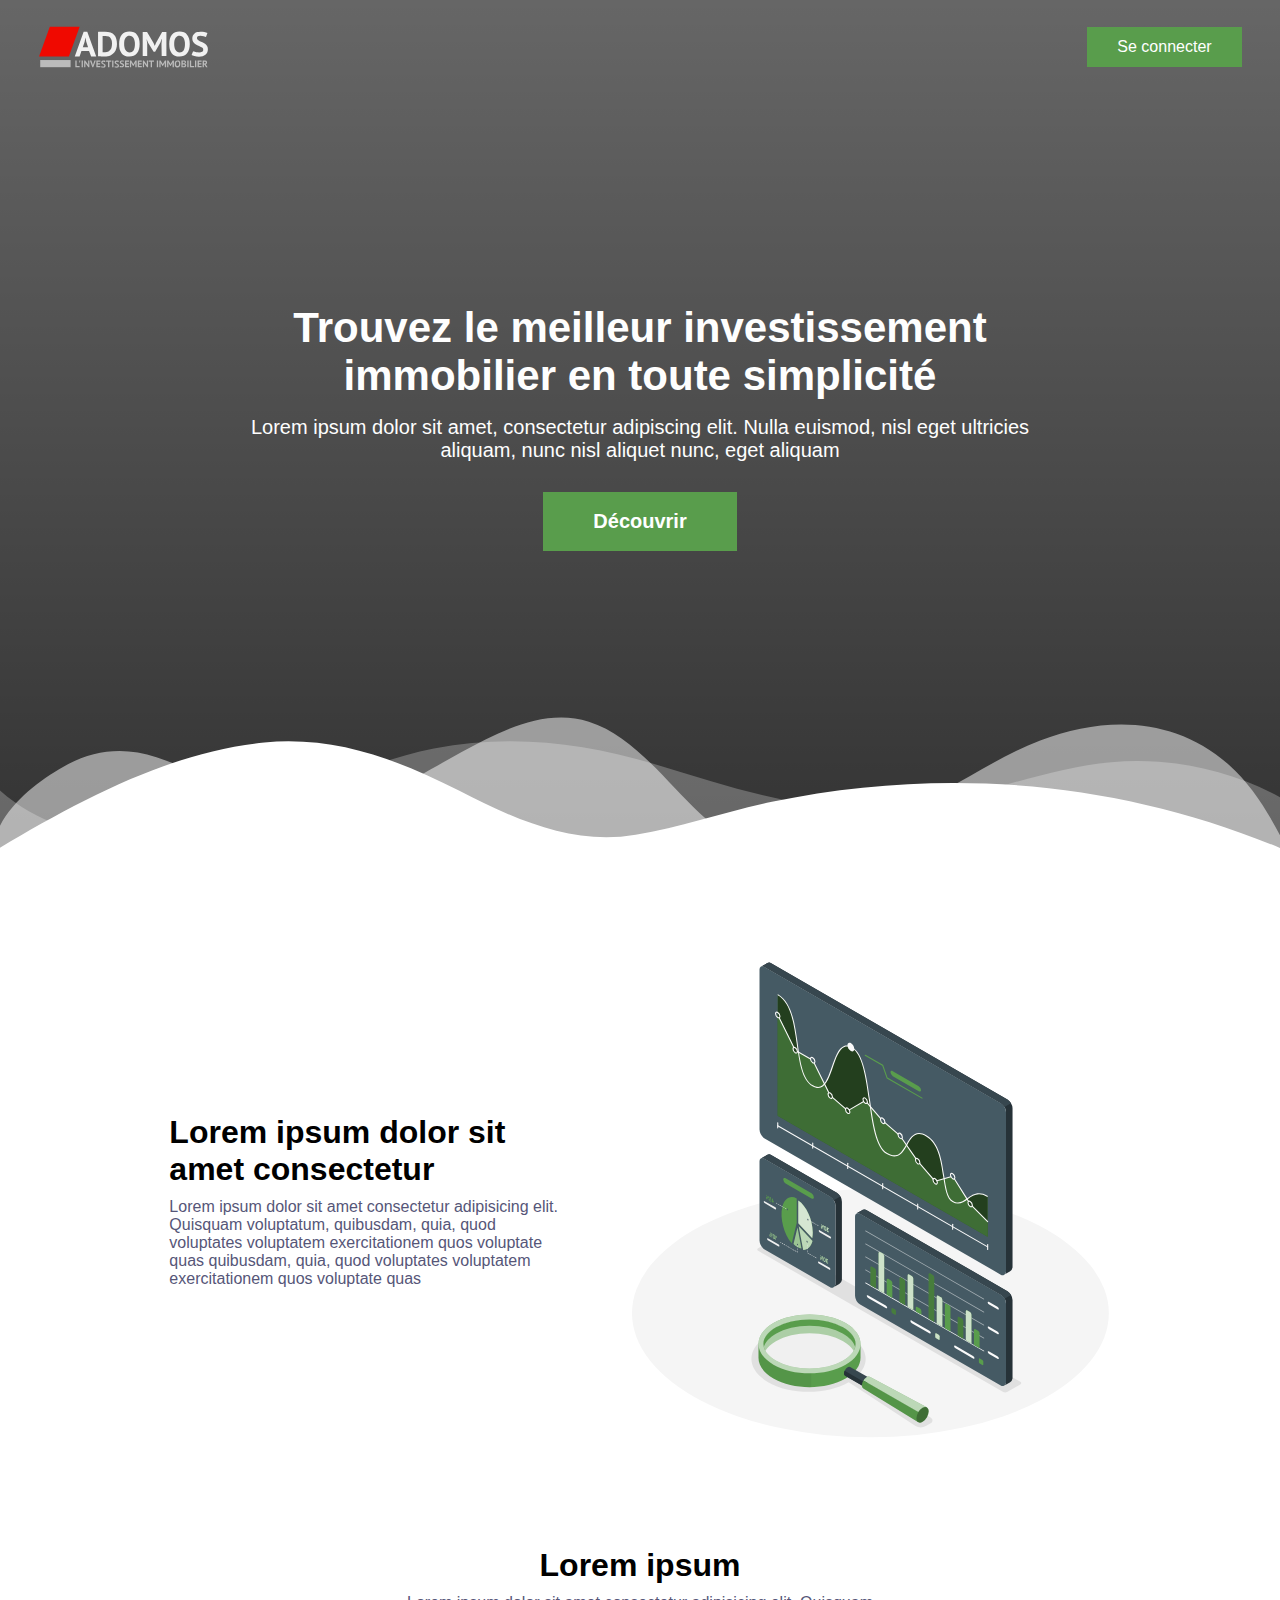
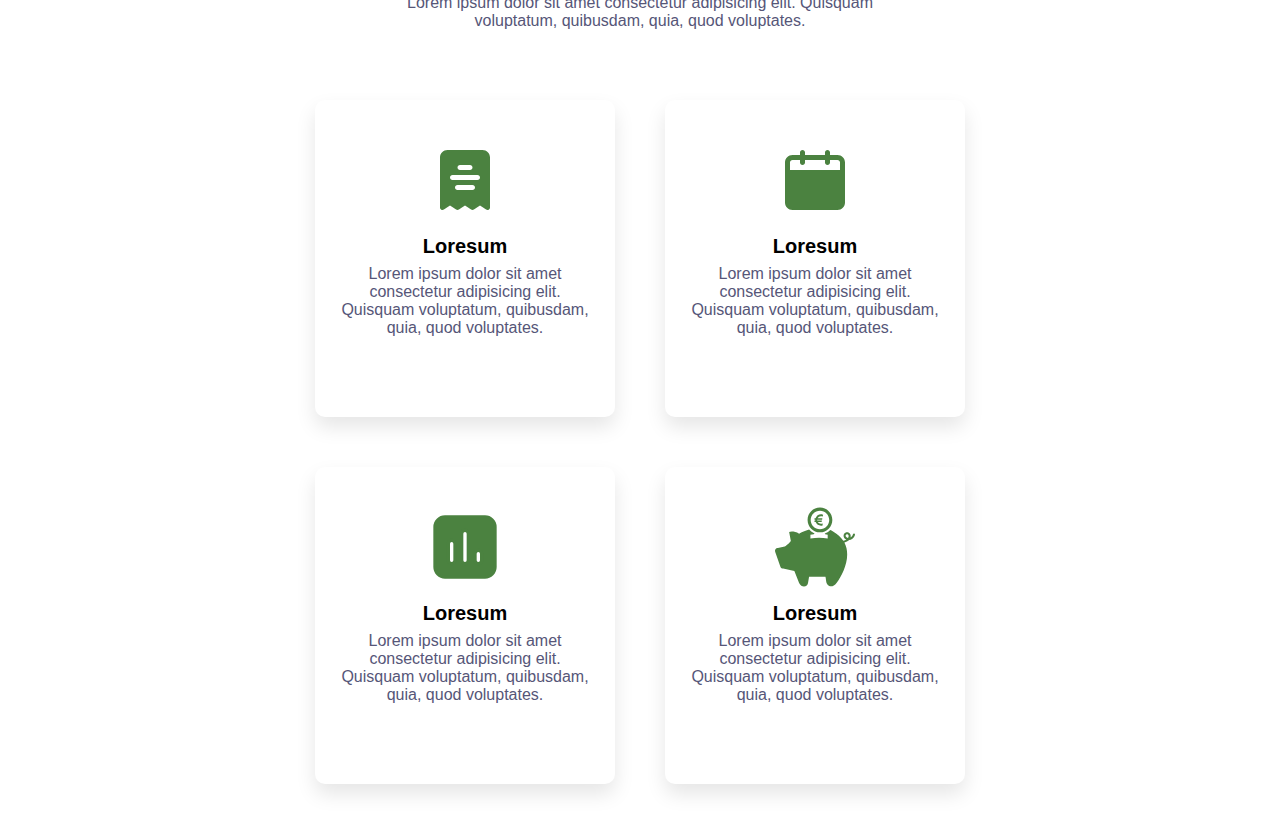
==== index.html @ 111682d9 "Create two more sections" ====
<!DOCTYPE html>
<html>
  <head>
    <meta charset="UTF-8" />
    <title>Aidomos</title>
    <link rel="stylesheet" type="text/css" href="css/index.css" />
  </head>
  <body>
    <header>
      <img src="images/logo.svg" alt="logo" />
      <a class="primary-button">Se connecter</a>
    </header>
    <main>
      <section class="main-section">
        <h1>
          Trouvez le meilleur investissement immobilier en toute simplicité
        </h1>
        <p class="main-section-text">
          Lorem ipsum dolor sit amet, consectetur adipiscing elit. Nulla
          euismod, nisl eget ultricies aliquam, nunc nisl aliquet nunc, eget
          aliquam
        </p>
        <a class="primary-button">Découvrir</a>

        <!-- shape devider  -->
        <div class="section-devider">
          <svg
            data-name="Layer 1"
            xmlns="http://www.w3.org/2000/svg"
            viewBox="0 0 1200 120"
            preserveAspectRatio="none"
          >
            <path
              d="M0,0V46.29c47.79,22.2,103.59,32.17,158,28,70.36-5.37,136.33-33.31,206.8-37.5C438.64,32.43,512.34,53.67,583,72.05c69.27,18,138.3,24.88,209.4,13.08,36.15-6,69.85-17.84,104.45-29.34C989.49,25,1113-14.29,1200,52.47V0Z"
              opacity=".25"
              class="shape-fill"
            ></path>
            <path
              d="M0,0V15.81C13,36.92,27.64,56.86,47.69,72.05,99.41,111.27,165,111,224.58,91.58c31.15-10.15,60.09-26.07,89.67-39.8,40.92-19,84.73-46,130.83-49.67,36.26-2.85,70.9,9.42,98.6,31.56,31.77,25.39,62.32,62,103.63,73,40.44,10.79,81.35-6.69,119.13-24.28s75.16-39,116.92-43.05c59.73-5.85,113.28,22.88,168.9,38.84,30.2,8.66,59,6.17,87.09-7.5,22.43-10.89,48-26.93,60.65-49.24V0Z"
              opacity=".5"
              class="shape-fill"
            ></path>
            <path
              d="M0,0V5.63C149.93,59,314.09,71.32,475.83,42.57c43-7.64,84.23-20.12,127.61-26.46,59-8.63,112.48,12.24,165.56,35.4C827.93,77.22,886,95.24,951.2,90c86.53-7,172.46-45.71,248.8-84.81V0Z"
              class="shape-fill"
            ></path>
          </svg>
        </div>
      </section>
      <section class="section2">
        <div class="section2-text">
          <h2 class="secondary-title">
            Lorem ipsum dolor sit amet consectetur
          </h2>
          <p class="gray-text">
            Lorem ipsum dolor sit amet consectetur adipisicing elit. Quisquam
            voluptatum, quibusdam, quia, quod voluptates voluptatem
            exercitationem quos voluptate quas quibusdam, quia, quod voluptates
            voluptatem exercitationem quos voluptate quas
          </p>
        </div>
        <img src="images/dash-illustration.svg" alt="chart-illustration" />
      </section>

      <section class="section3">
        <h2 class="secondary-title">Lorem ipsum</h2>
        <p class="gray-text section3-text">
          Lorem ipsum dolor sit amet consectetur adipisicing elit. Quisquam
          voluptatum, quibusdam, quia, quod voluptates.
        </p>
        <div class="section3-cards">
          <div class="section3-cards-column-1">
            <div class="card-variant-1">
              <img src="images/paper-icon.svg" alt="paper icon" />
              <h3 class="card-title">Loresum</h3>
              <p>
                Lorem ipsum dolor sit amet consectetur adipisicing elit.
                Quisquam voluptatum, quibusdam, quia, quod voluptates.
              </p>
            </div>
            <div class="card-variant-1">
              <img src="images/chart-icon.svg" alt="chart icon" />
              <h3 class="card-title">Loresum</h3>
              <p>
                Lorem ipsum dolor sit amet consectetur adipisicing elit.
                Quisquam voluptatum, quibusdam, quia, quod voluptates.
              </p>
            </div>
          </div>

          <div class="section3-cards-column-2">
            <div class="card-variant-1">
              <img src="images/calendar-icon.svg" alt="illustration" />
              <h3 class="card-title">Loresum</h3>
              <p>
                Lorem ipsum dolor sit amet consectetur adipisicing elit.
                Quisquam voluptatum, quibusdam, quia, quod voluptates.
              </p>
            </div>
            <div class="card-variant-1">
              <img src="images/piggy-icon.svg" alt="illustration" />
              <h3 class="card-title">Loresum</h3>
              <p>
                Lorem ipsum dolor sit amet consectetur adipisicing elit.
                Quisquam voluptatum, quibusdam, quia, quod voluptates.
              </p>
            </div>
          </div>
        </div>
      </section>
    </main>
  </body>
</html>
---- css/index.css ----
@import url("https://fonts.cdnfonts.com/css/proxima-nova-2");
@import "css-reset.css";
@import "global-styles.css";
@import "header.css";
@import "main-section.css";
@import "second-section.css";
@import "third-section.css";
@import "cards.css";
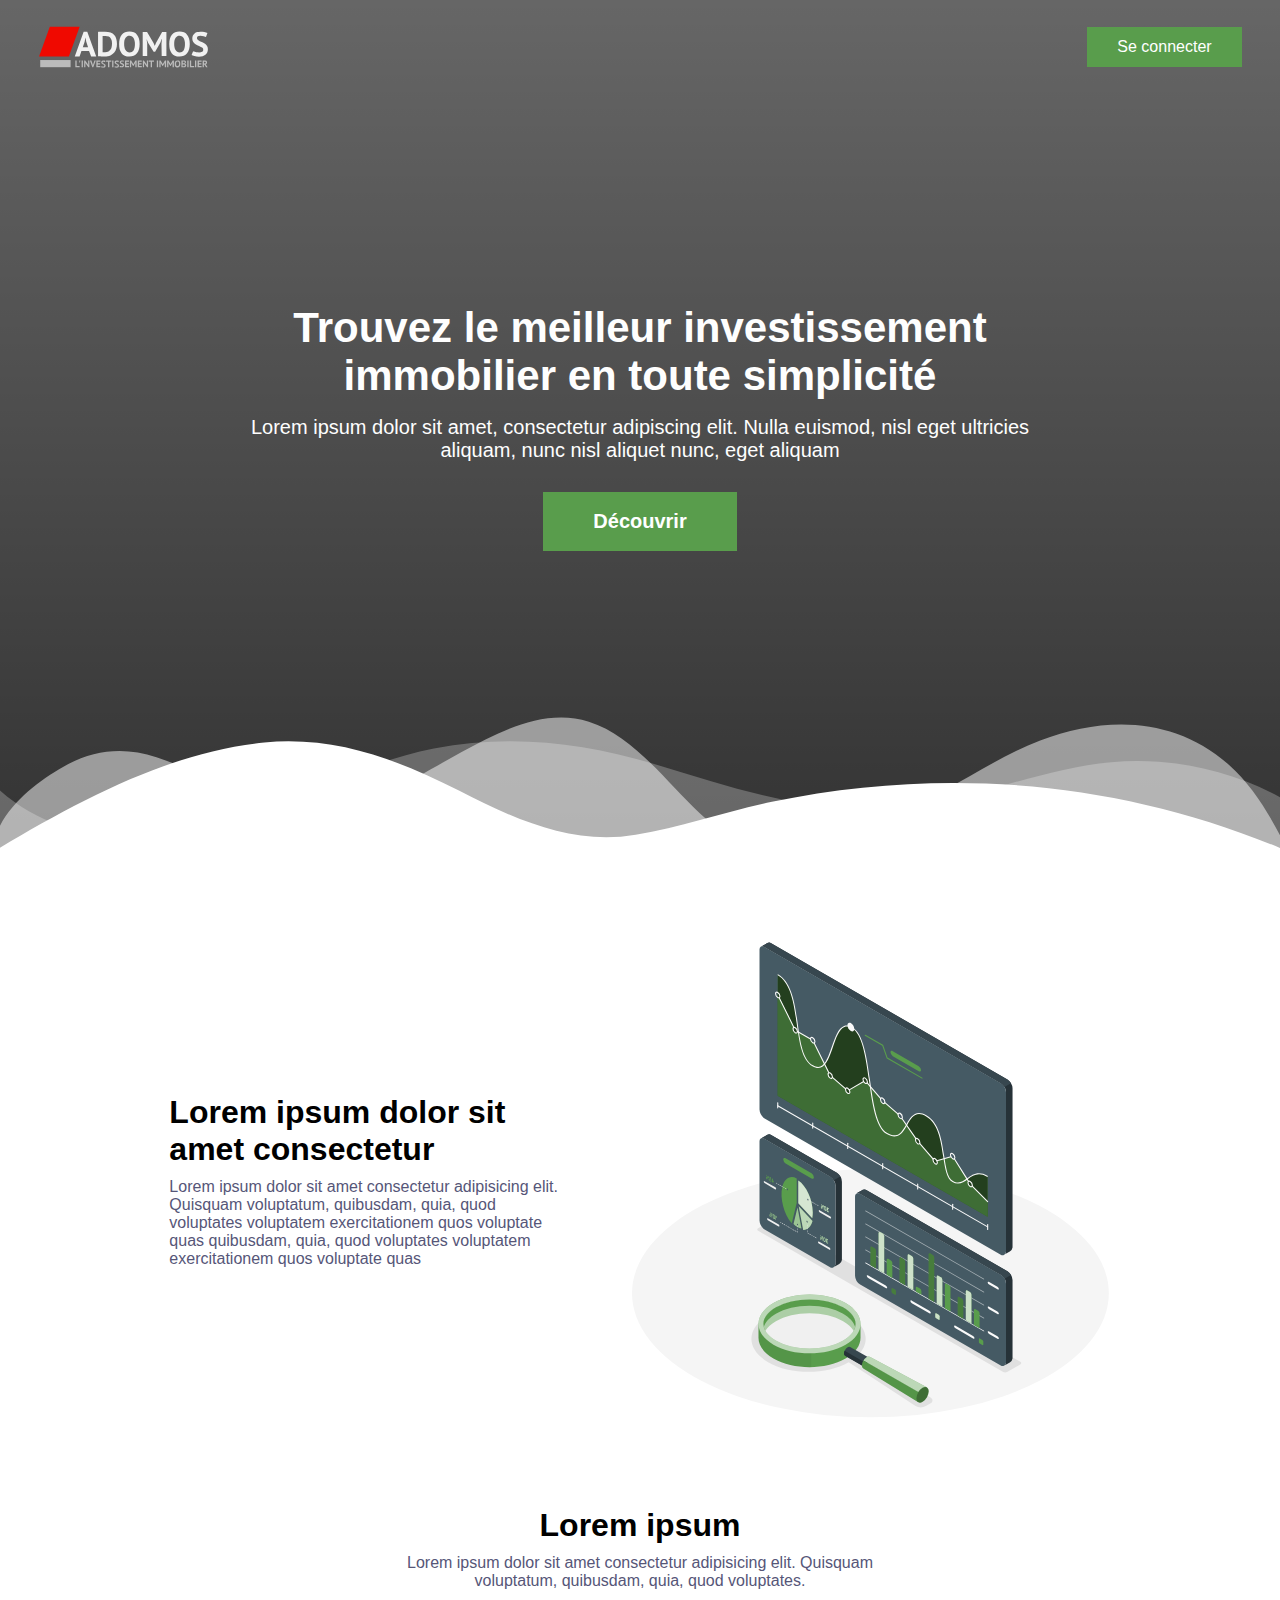
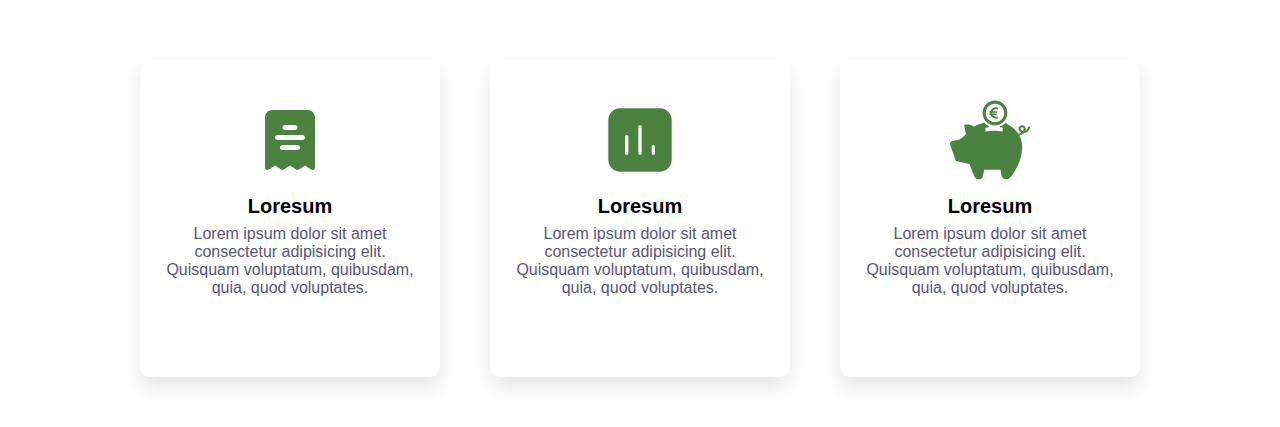
==== commit ef677548: "Improve third section's layout" ====
--- a/index.html
+++ b/index.html
@@ -69,42 +69,30 @@
           voluptatum, quibusdam, quia, quod voluptates.
         </p>
         <div class="section3-cards">
-          <div class="section3-cards-column-1">
-            <div class="card-variant-1">
-              <img src="images/paper-icon.svg" alt="paper icon" />
-              <h3 class="card-title">Loresum</h3>
-              <p>
-                Lorem ipsum dolor sit amet consectetur adipisicing elit.
-                Quisquam voluptatum, quibusdam, quia, quod voluptates.
-              </p>
-            </div>
-            <div class="card-variant-1">
-              <img src="images/chart-icon.svg" alt="chart icon" />
-              <h3 class="card-title">Loresum</h3>
-              <p>
-                Lorem ipsum dolor sit amet consectetur adipisicing elit.
-                Quisquam voluptatum, quibusdam, quia, quod voluptates.
-              </p>
-            </div>
+          <div class="card-variant-1">
+            <img src="images/paper-icon.svg" alt="paper icon" />
+            <h3 class="card-title">Loresum</h3>
+            <p>
+              Lorem ipsum dolor sit amet consectetur adipisicing elit. Quisquam
+              voluptatum, quibusdam, quia, quod voluptates.
+            </p>
+          </div>
+          <div class="card-variant-1">
+            <img src="images/chart-icon.svg" alt="chart icon" />
+            <h3 class="card-title">Loresum</h3>
+            <p>
+              Lorem ipsum dolor sit amet consectetur adipisicing elit. Quisquam
+              voluptatum, quibusdam, quia, quod voluptates.
+            </p>
           </div>
 
-          <div class="section3-cards-column-2">
-            <div class="card-variant-1">
-              <img src="images/calendar-icon.svg" alt="illustration" />
-              <h3 class="card-title">Loresum</h3>
-              <p>
-                Lorem ipsum dolor sit amet consectetur adipisicing elit.
-                Quisquam voluptatum, quibusdam, quia, quod voluptates.
-              </p>
-            </div>
-            <div class="card-variant-1">
-              <img src="images/piggy-icon.svg" alt="illustration" />
-              <h3 class="card-title">Loresum</h3>
-              <p>
-                Lorem ipsum dolor sit amet consectetur adipisicing elit.
-                Quisquam voluptatum, quibusdam, quia, quod voluptates.
-              </p>
-            </div>
+          <div class="card-variant-1">
+            <img src="images/piggy-icon.svg" alt="illustration" />
+            <h3 class="card-title">Loresum</h3>
+            <p>
+              Lorem ipsum dolor sit amet consectetur adipisicing elit. Quisquam
+              voluptatum, quibusdam, quia, quod voluptates.
+            </p>
           </div>
         </div>
       </section>
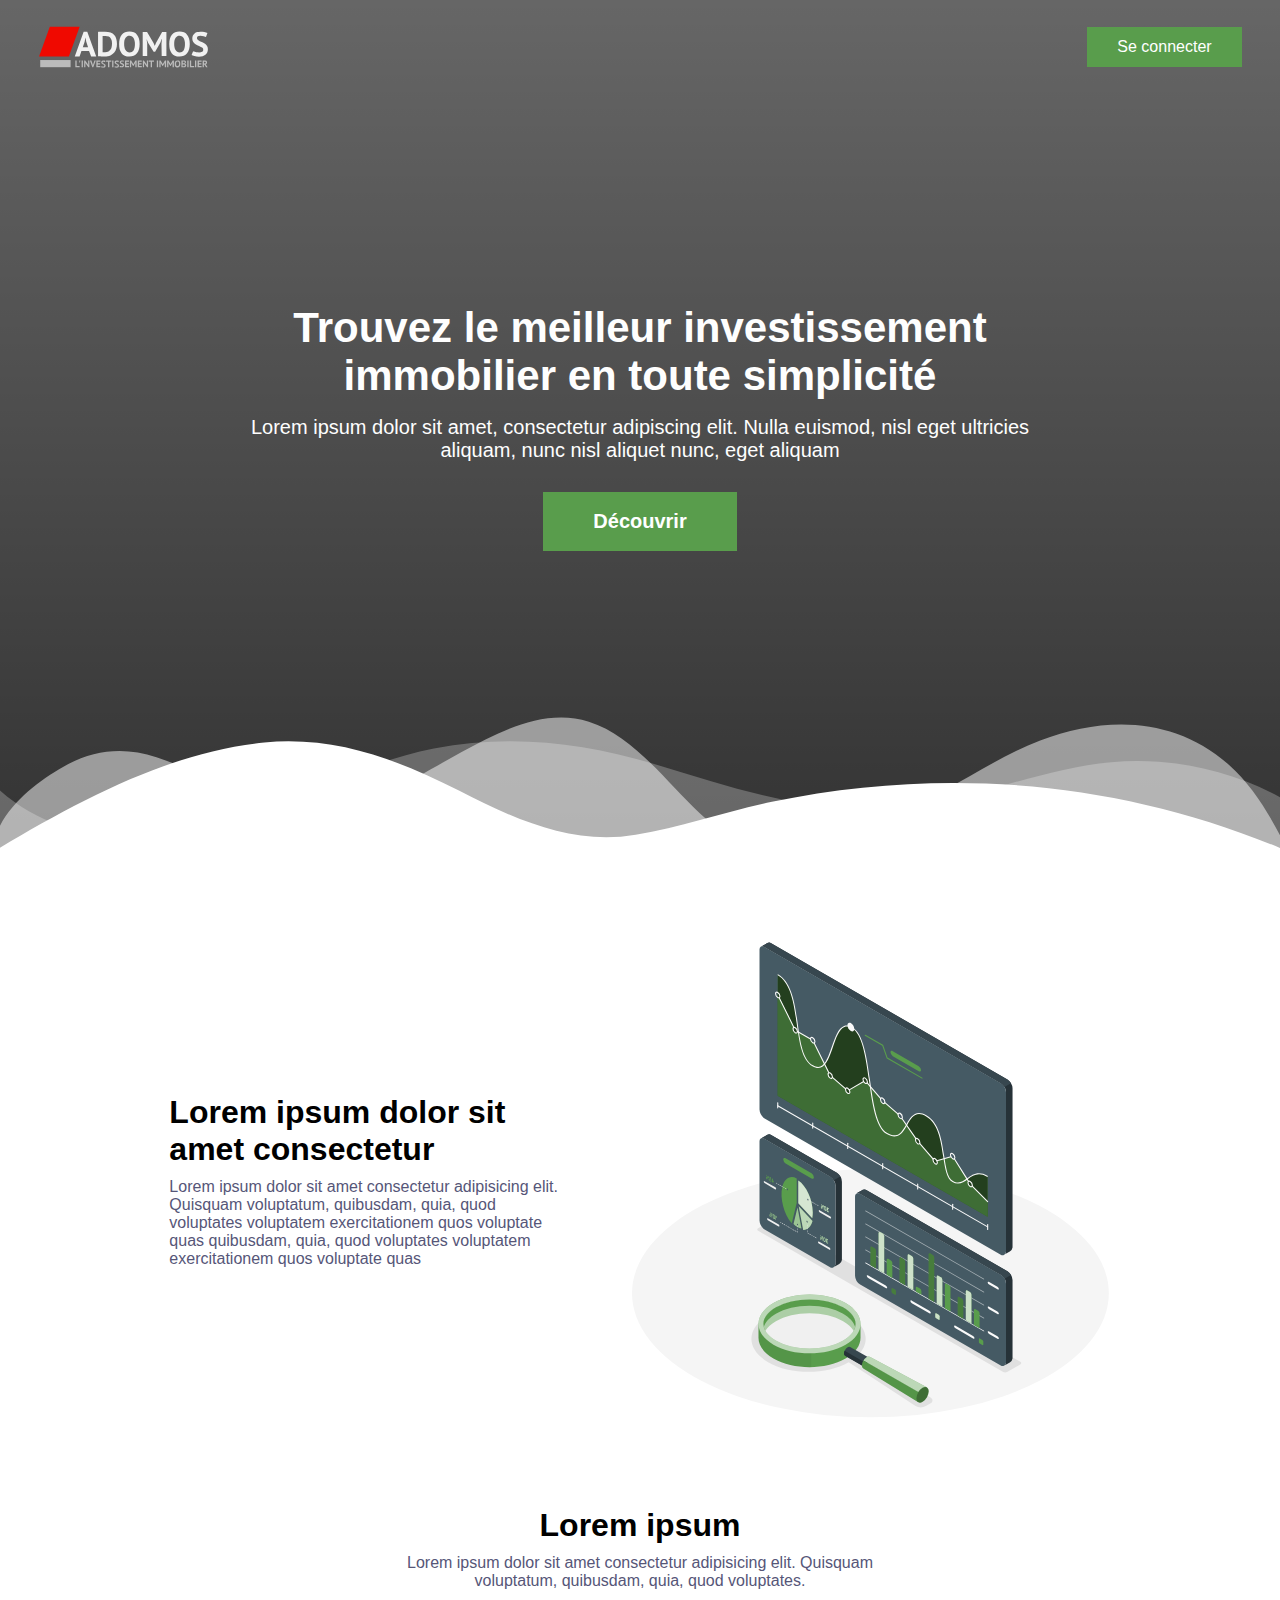
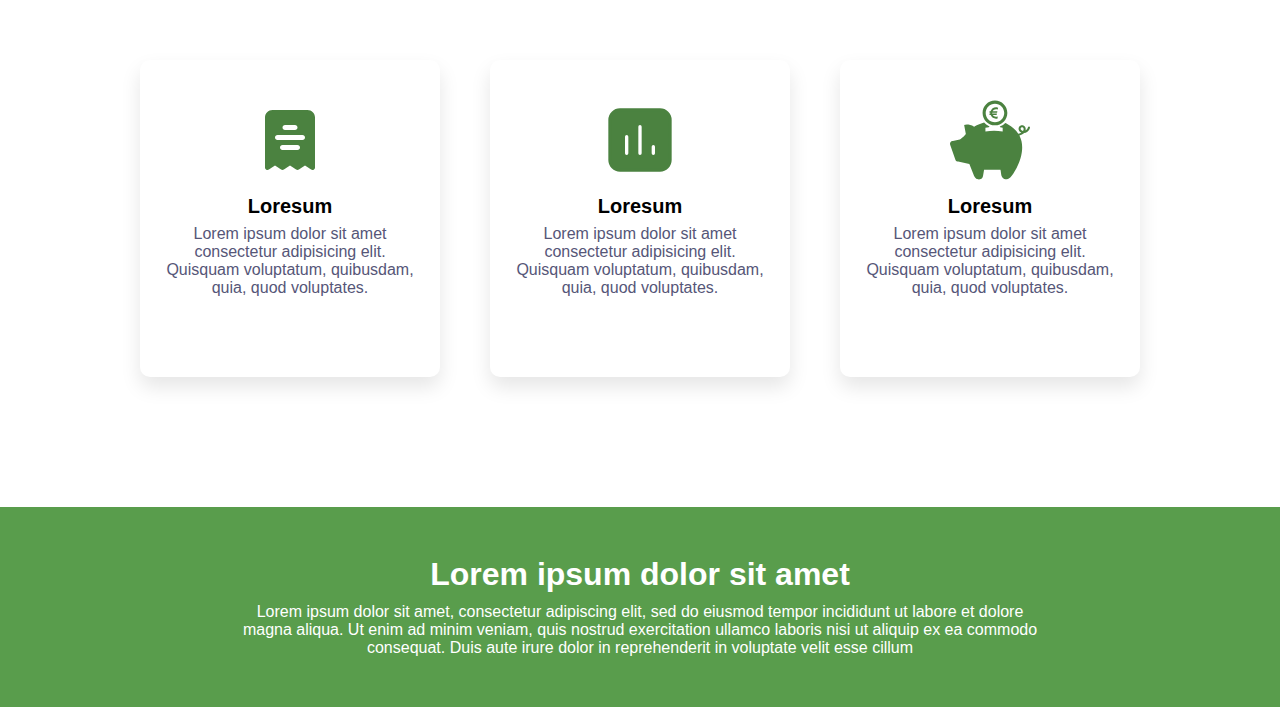
==== commit 1bf0bb35: "Add a fourth section" ====
--- a/index.html
+++ b/index.html
@@ -96,6 +96,16 @@
           </div>
         </div>
       </section>
+      <section class="section4">
+        <h2 class="secondary-title">Lorem ipsum dolor sit amet</h2>
+        <p class="section4-text">
+          Lorem ipsum dolor sit amet, consectetur adipiscing elit, sed do
+          eiusmod tempor incididunt ut labore et dolore magna aliqua. Ut enim ad
+          minim veniam, quis nostrud exercitation ullamco laboris nisi ut
+          aliquip ex ea commodo consequat. Duis aute irure dolor in
+          reprehenderit in voluptate velit esse cillum
+        </p>
+      </section>
     </main>
   </body>
 </html>
--- a/css/index.css
+++ b/css/index.css
@@ -1,8 +1,9 @@
 @import url("https://fonts.cdnfonts.com/css/proxima-nova-2");
 @import "css-reset.css";
 @import "global-styles.css";
+@import "cards.css";
 @import "header.css";
 @import "main-section.css";
 @import "second-section.css";
 @import "third-section.css";
-@import "cards.css";
+@import "fourth-section.css";
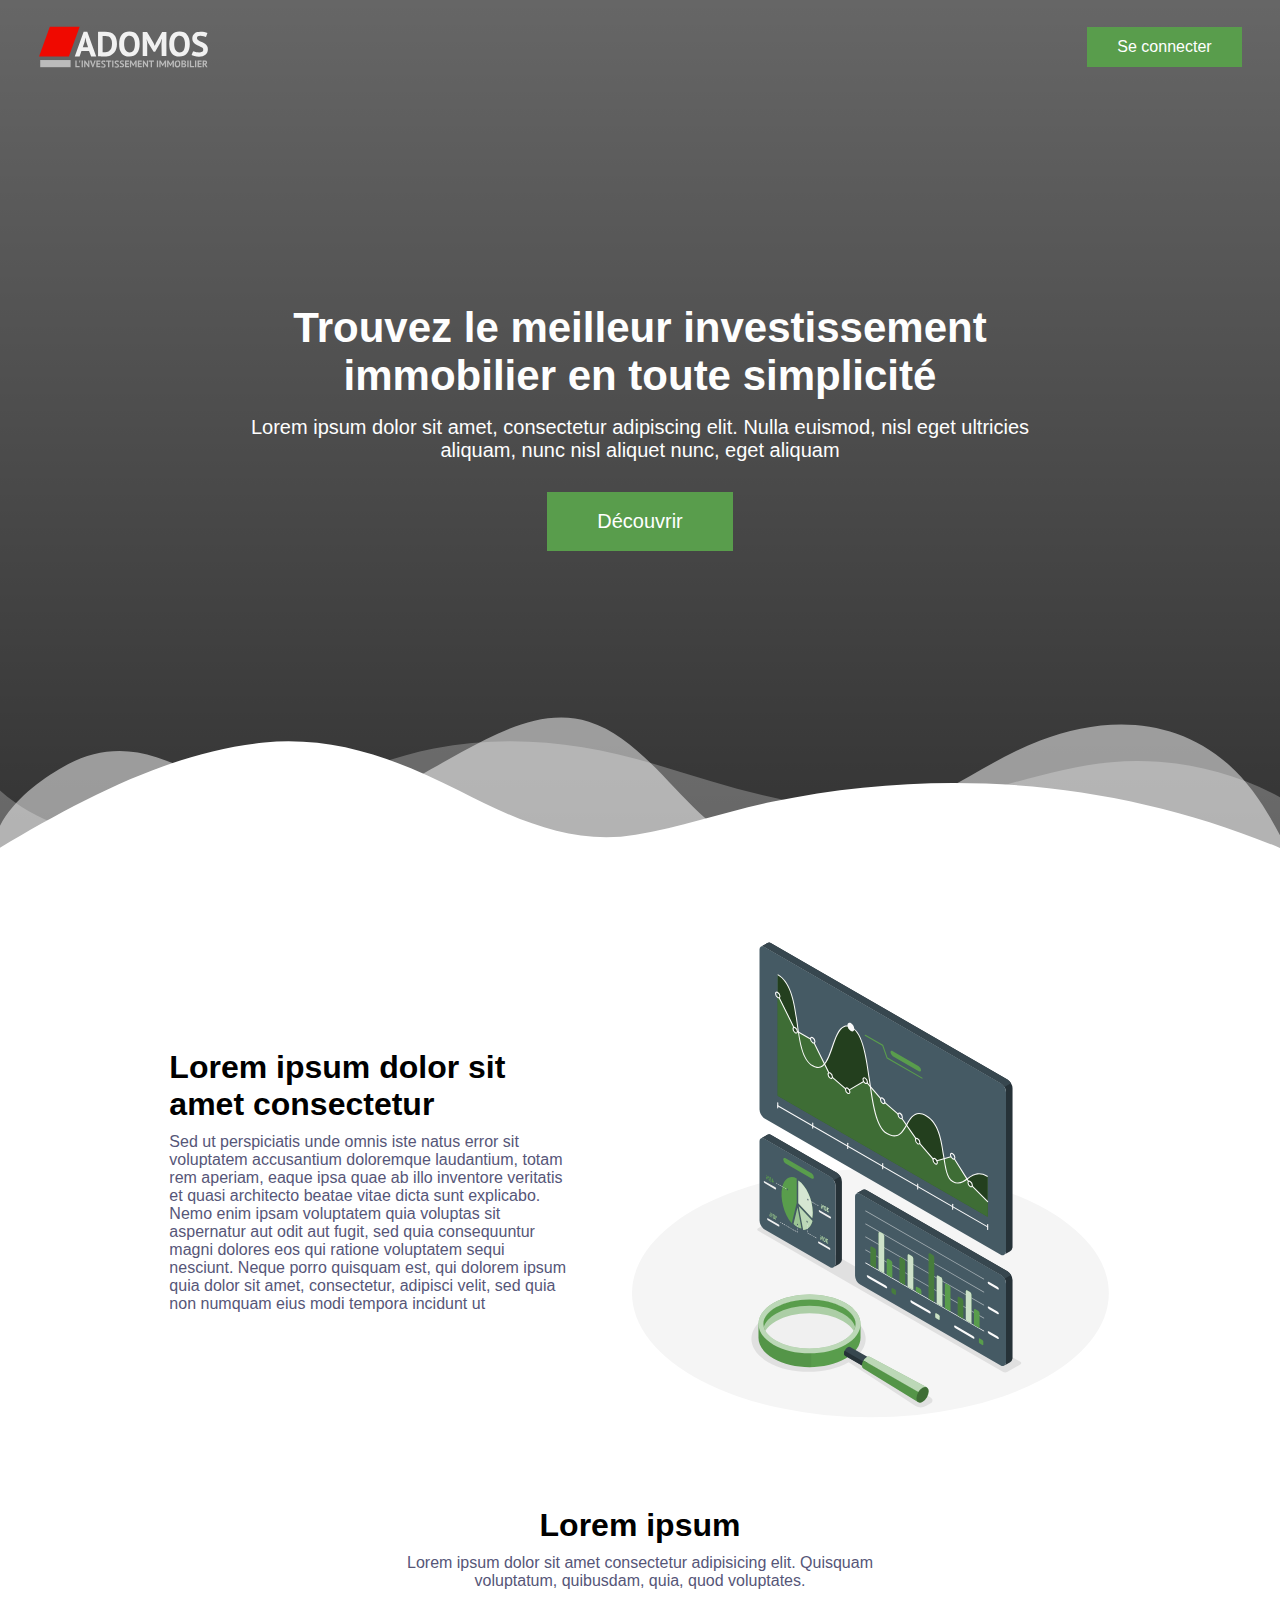
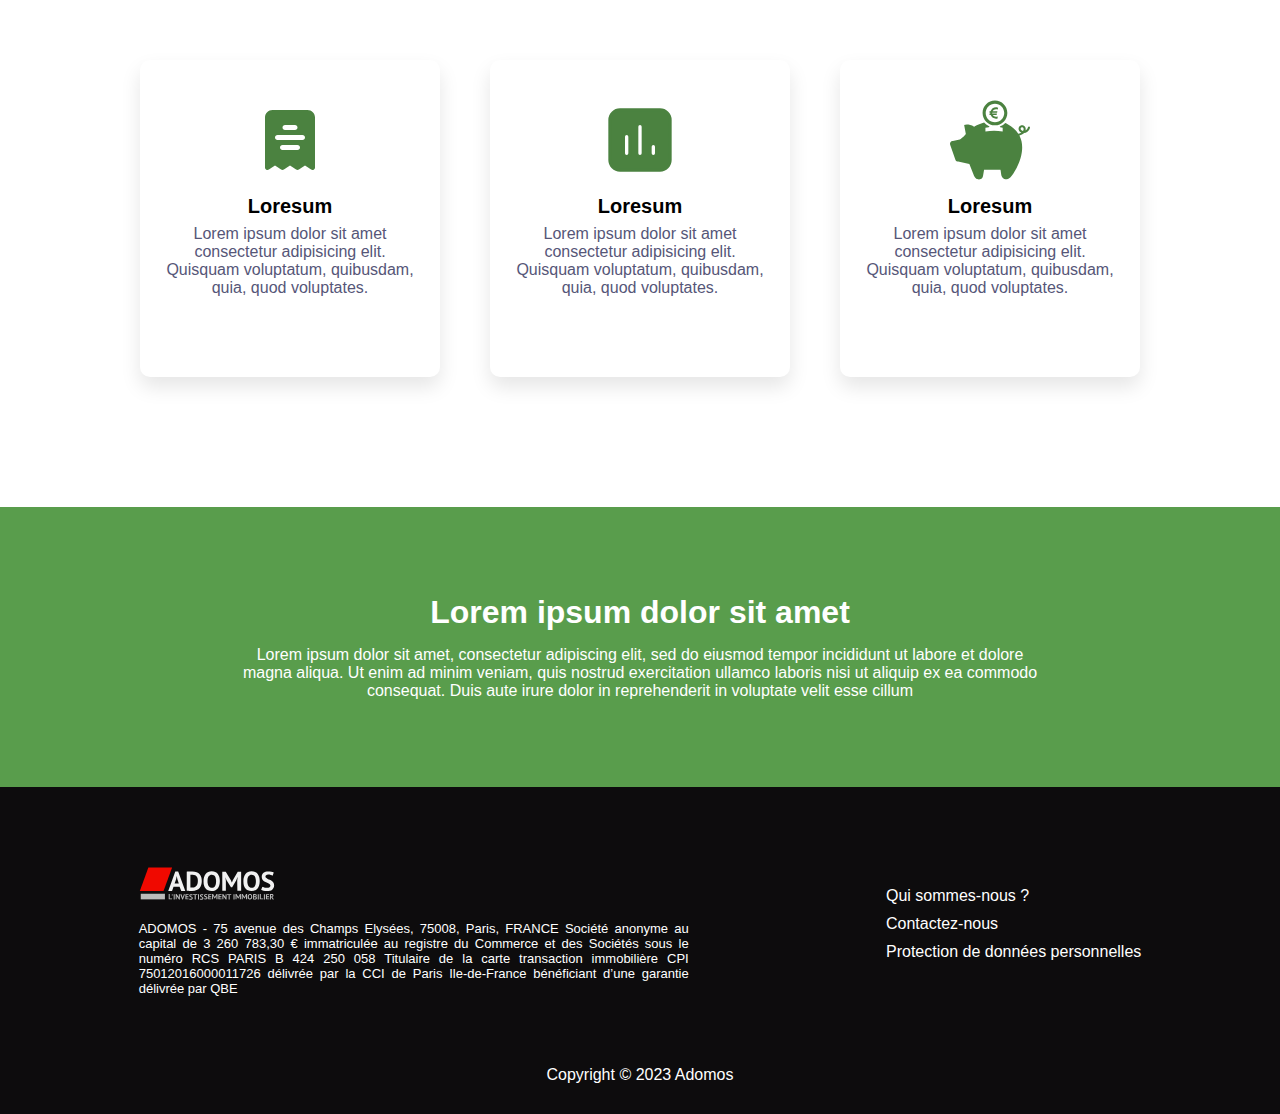
==== commit d36934fe: "Create a footer" ====
--- a/index.html
+++ b/index.html
@@ -53,10 +53,14 @@
             Lorem ipsum dolor sit amet consectetur
           </h2>
           <p class="gray-text">
-            Lorem ipsum dolor sit amet consectetur adipisicing elit. Quisquam
-            voluptatum, quibusdam, quia, quod voluptates voluptatem
-            exercitationem quos voluptate quas quibusdam, quia, quod voluptates
-            voluptatem exercitationem quos voluptate quas
+            Sed ut perspiciatis unde omnis iste natus error sit voluptatem
+            accusantium doloremque laudantium, totam rem aperiam, eaque ipsa
+            quae ab illo inventore veritatis et quasi architecto beatae vitae
+            dicta sunt explicabo. Nemo enim ipsam voluptatem quia voluptas sit
+            aspernatur aut odit aut fugit, sed quia consequuntur magni dolores
+            eos qui ratione voluptatem sequi nesciunt. Neque porro quisquam est,
+            qui dolorem ipsum quia dolor sit amet, consectetur, adipisci velit,
+            sed quia non numquam eius modi tempora incidunt ut
           </p>
         </div>
         <img src="images/dash-illustration.svg" alt="chart-illustration" />
@@ -107,5 +111,28 @@
         </p>
       </section>
     </main>
+    <footer>
+      <div class="footer-content">
+        <div>
+          <img class="logo" src="images/logo.svg" alt="logo" />
+          <p class="footer-text">
+            ADOMOS - 75 avenue des Champs Elysées, 75008, Paris, FRANCE Société
+            anonyme au capital de 3 260 783,30 € immatriculée au registre du
+            Commerce et des Sociétés sous le numéro RCS PARIS B 424 250 058
+            Titulaire de la carte transaction immobilière CPI 75012016000011726
+            délivrée par la CCI de Paris Ile-de-France bénéficiant d’une
+            garantie délivrée par QBE
+          </p>
+        </div>
+        <div class="footer-links">
+          <a href="https://adomos.com/qui-sommes-nous">Qui sommes-nous ?</a>
+          <a href="https://adomos.com/contact">Contactez-nous</a>
+          <a href="https://adomos.com/gdpr"
+            >Protection de données personnelles</a
+          >
+        </div>
+      </div>
+      <p class="copyright">Copyright © 2023 Adomos</p>
+    </footer>
   </body>
 </html>
--- a/css/index.css
+++ b/css/index.css
@@ -7,3 +7,4 @@
 @import "second-section.css";
 @import "third-section.css";
 @import "fourth-section.css";
+@import "footer.css";
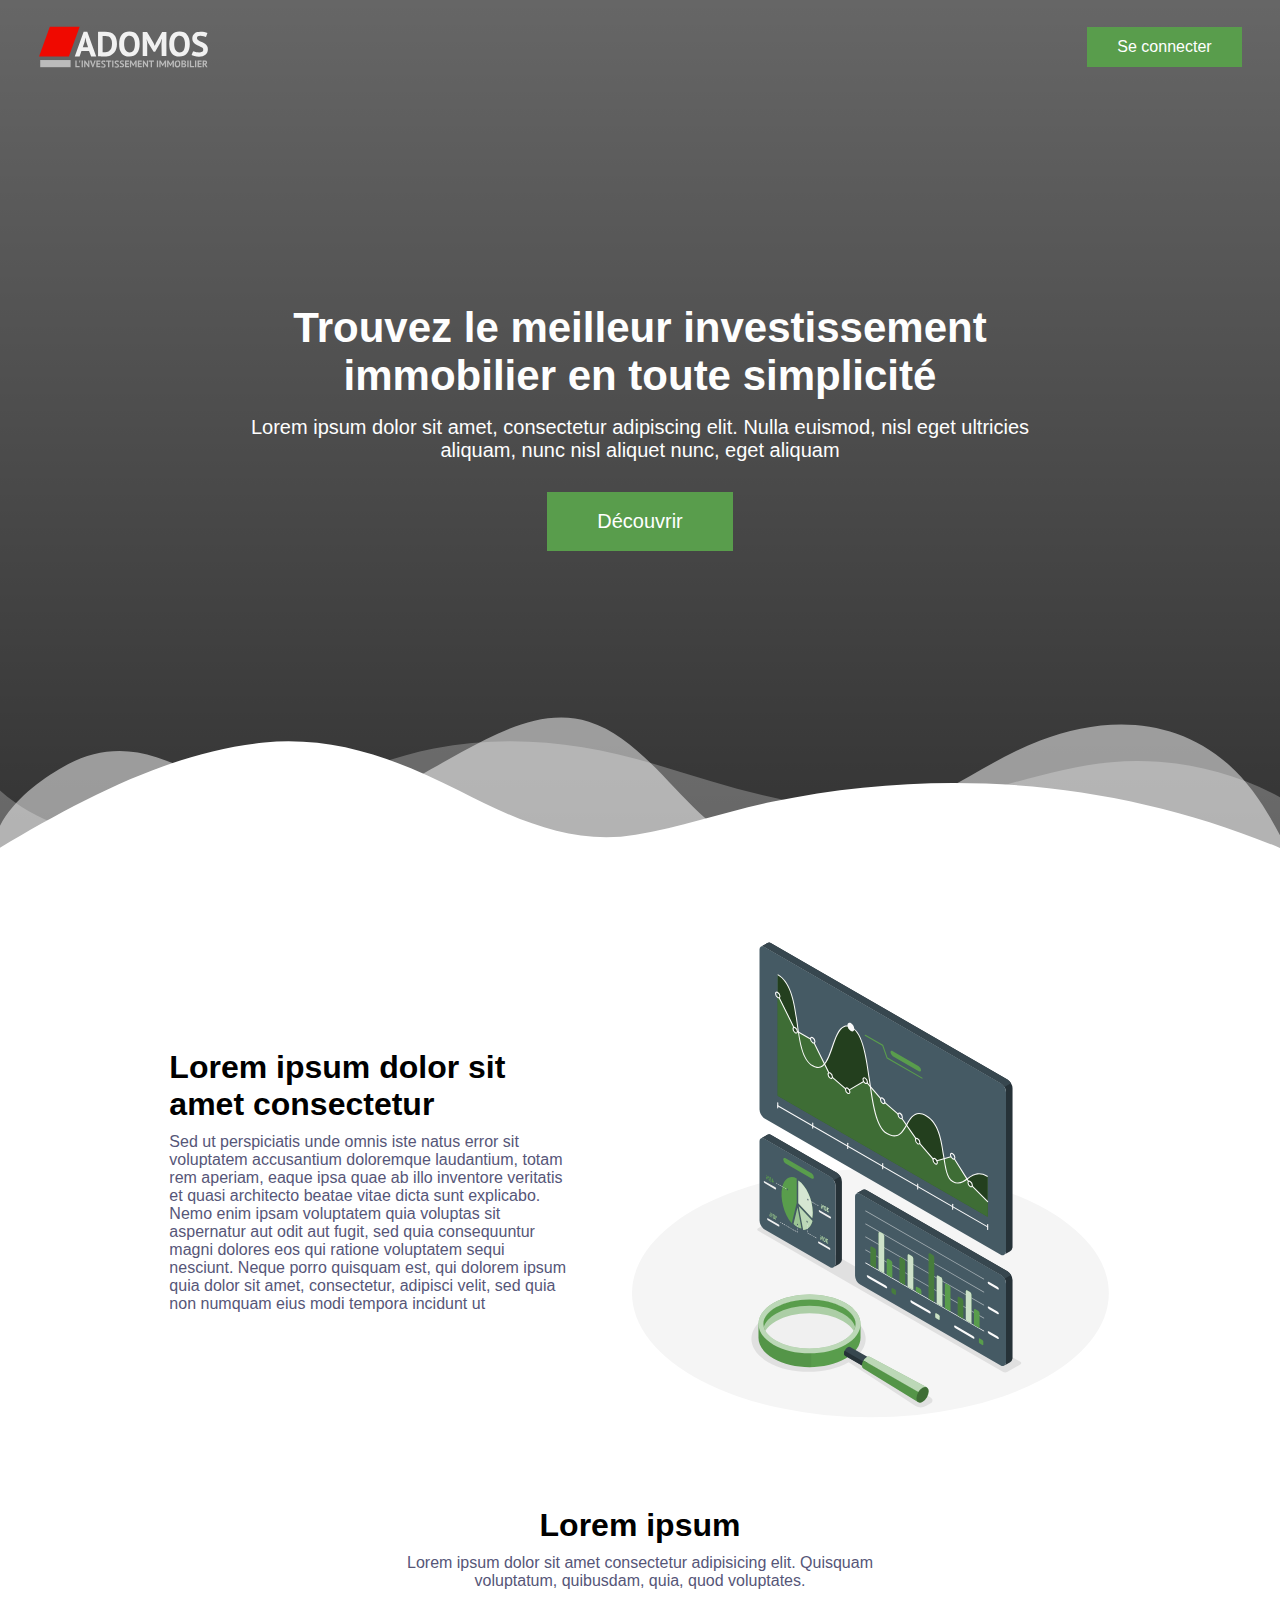
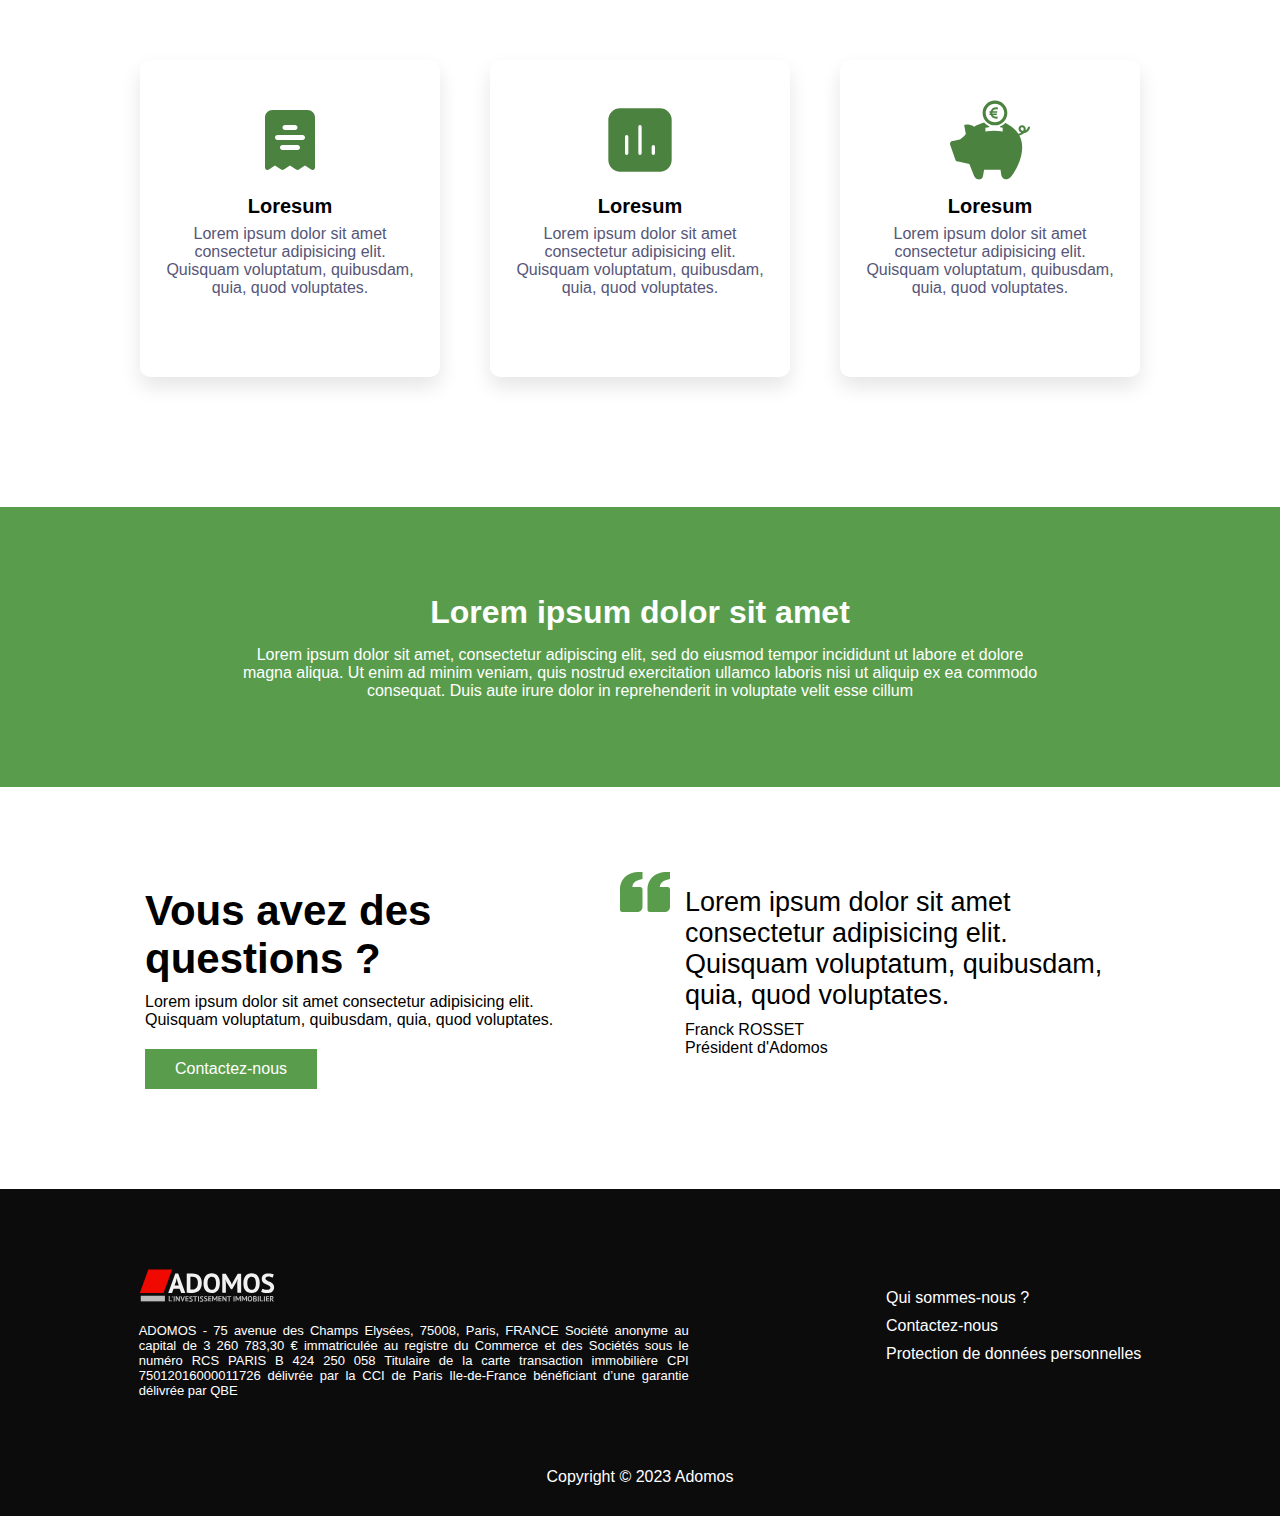
==== commit f682bd5d: "Add a fifth section" ====
--- a/index.html
+++ b/index.html
@@ -12,7 +12,7 @@
     </header>
     <main>
       <section class="main-section">
-        <h1>
+        <h1 class="main-title">
           Trouvez le meilleur investissement immobilier en toute simplicité
         </h1>
         <p class="main-section-text">
@@ -110,7 +110,34 @@
           reprehenderit in voluptate velit esse cillum
         </p>
       </section>
+
+      <section class="section5">
+        <div class="contact-container">
+          <h2 class="main-title">Vous avez des questions ?</h2>
+          <p>
+            Lorem ipsum dolor sit amet consectetur adipisicing elit. Quisquam
+            voluptatum, quibusdam, quia, quod voluptates.
+          </p>
+          <a href="https://adomos.com/contact" class="primary-button">
+            Contactez-nous
+          </a>
+        </div>
+        <div class="quote-container">
+          <p class="quote-text">
+            <img
+              class="quote-icon"
+              src="images/quote-icon.svg"
+              alt="quote icon"
+            />
+            Lorem ipsum dolor sit amet consectetur adipisicing elit. Quisquam
+            voluptatum, quibusdam, quia, quod voluptates.
+          </p>
+          <p class="quote-author">Franck ROSSET</p>
+          <p class="">Président d'Adomos</p>
+        </div>
+      </section>
     </main>
+
     <footer>
       <div class="footer-content">
         <div>
--- a/css/index.css
+++ b/css/index.css
@@ -7,4 +7,5 @@
 @import "second-section.css";
 @import "third-section.css";
 @import "fourth-section.css";
+@import "fifth-section.css";
 @import "footer.css";
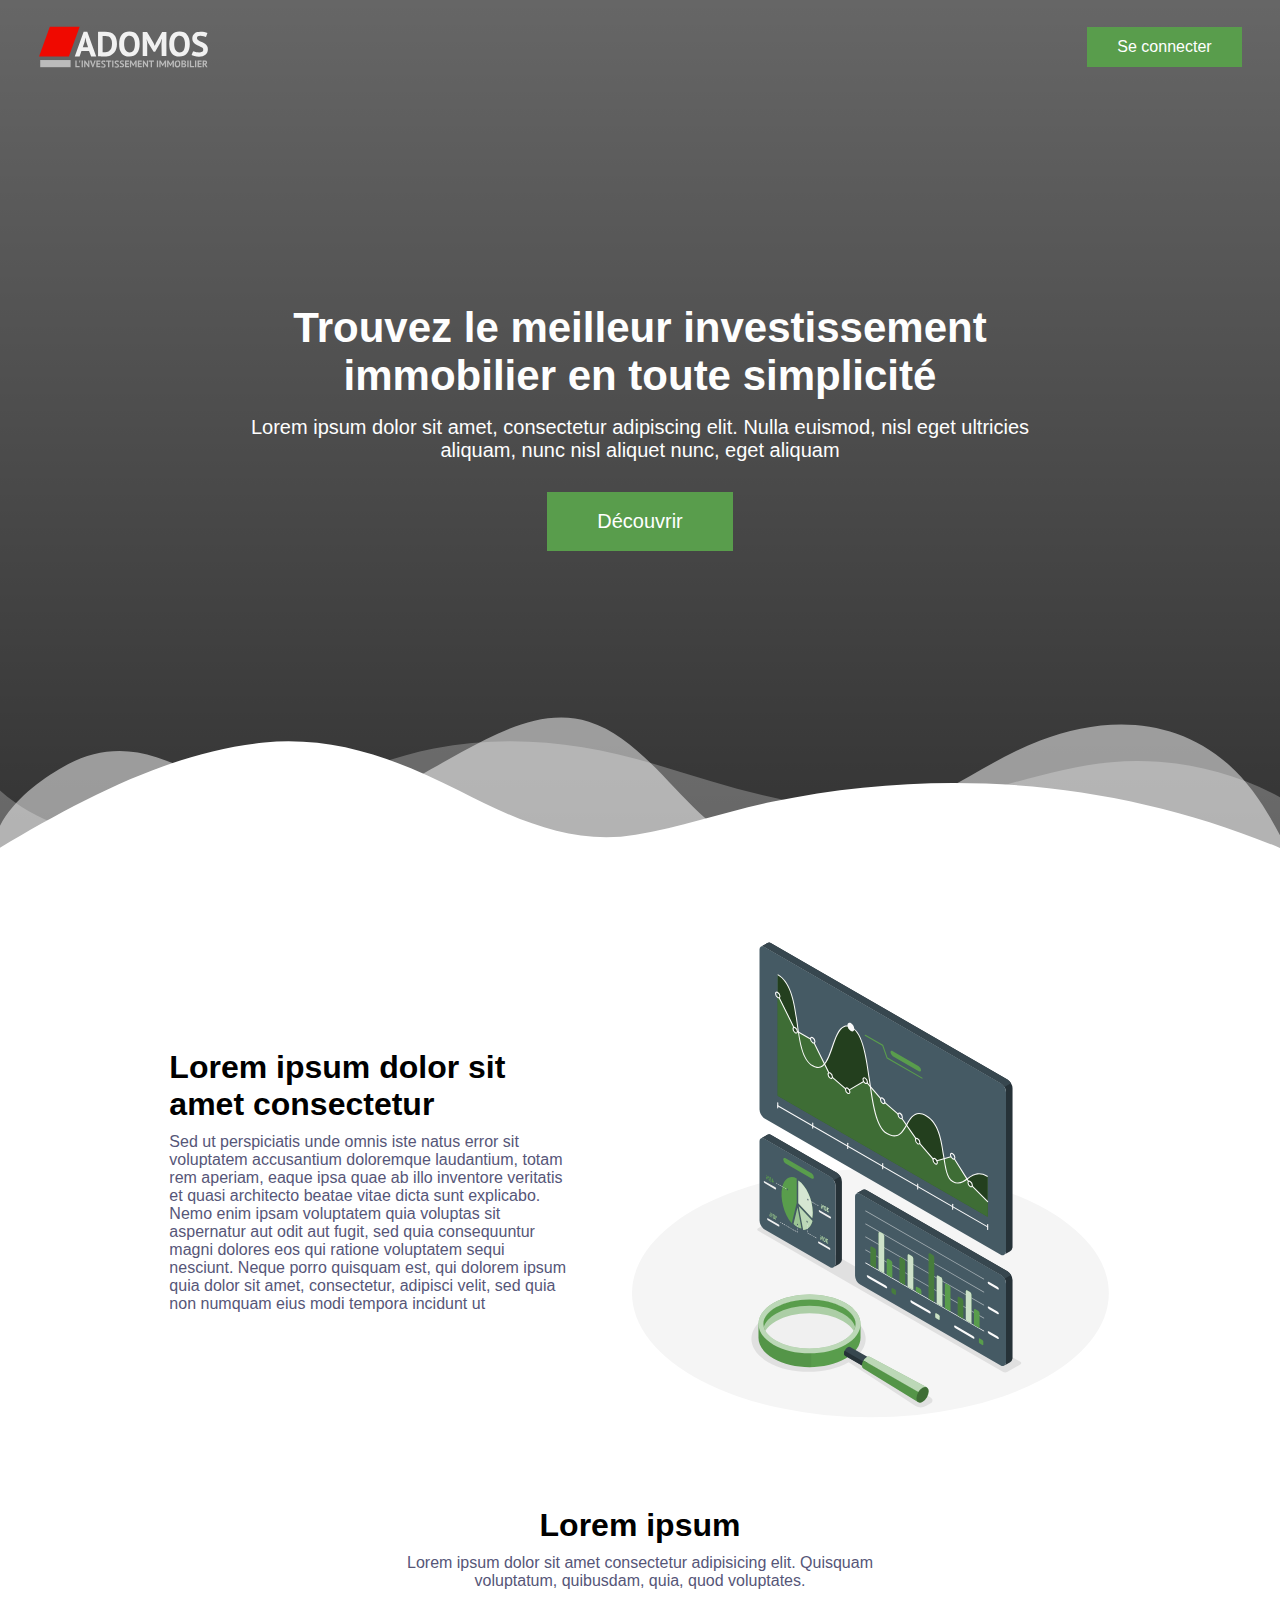
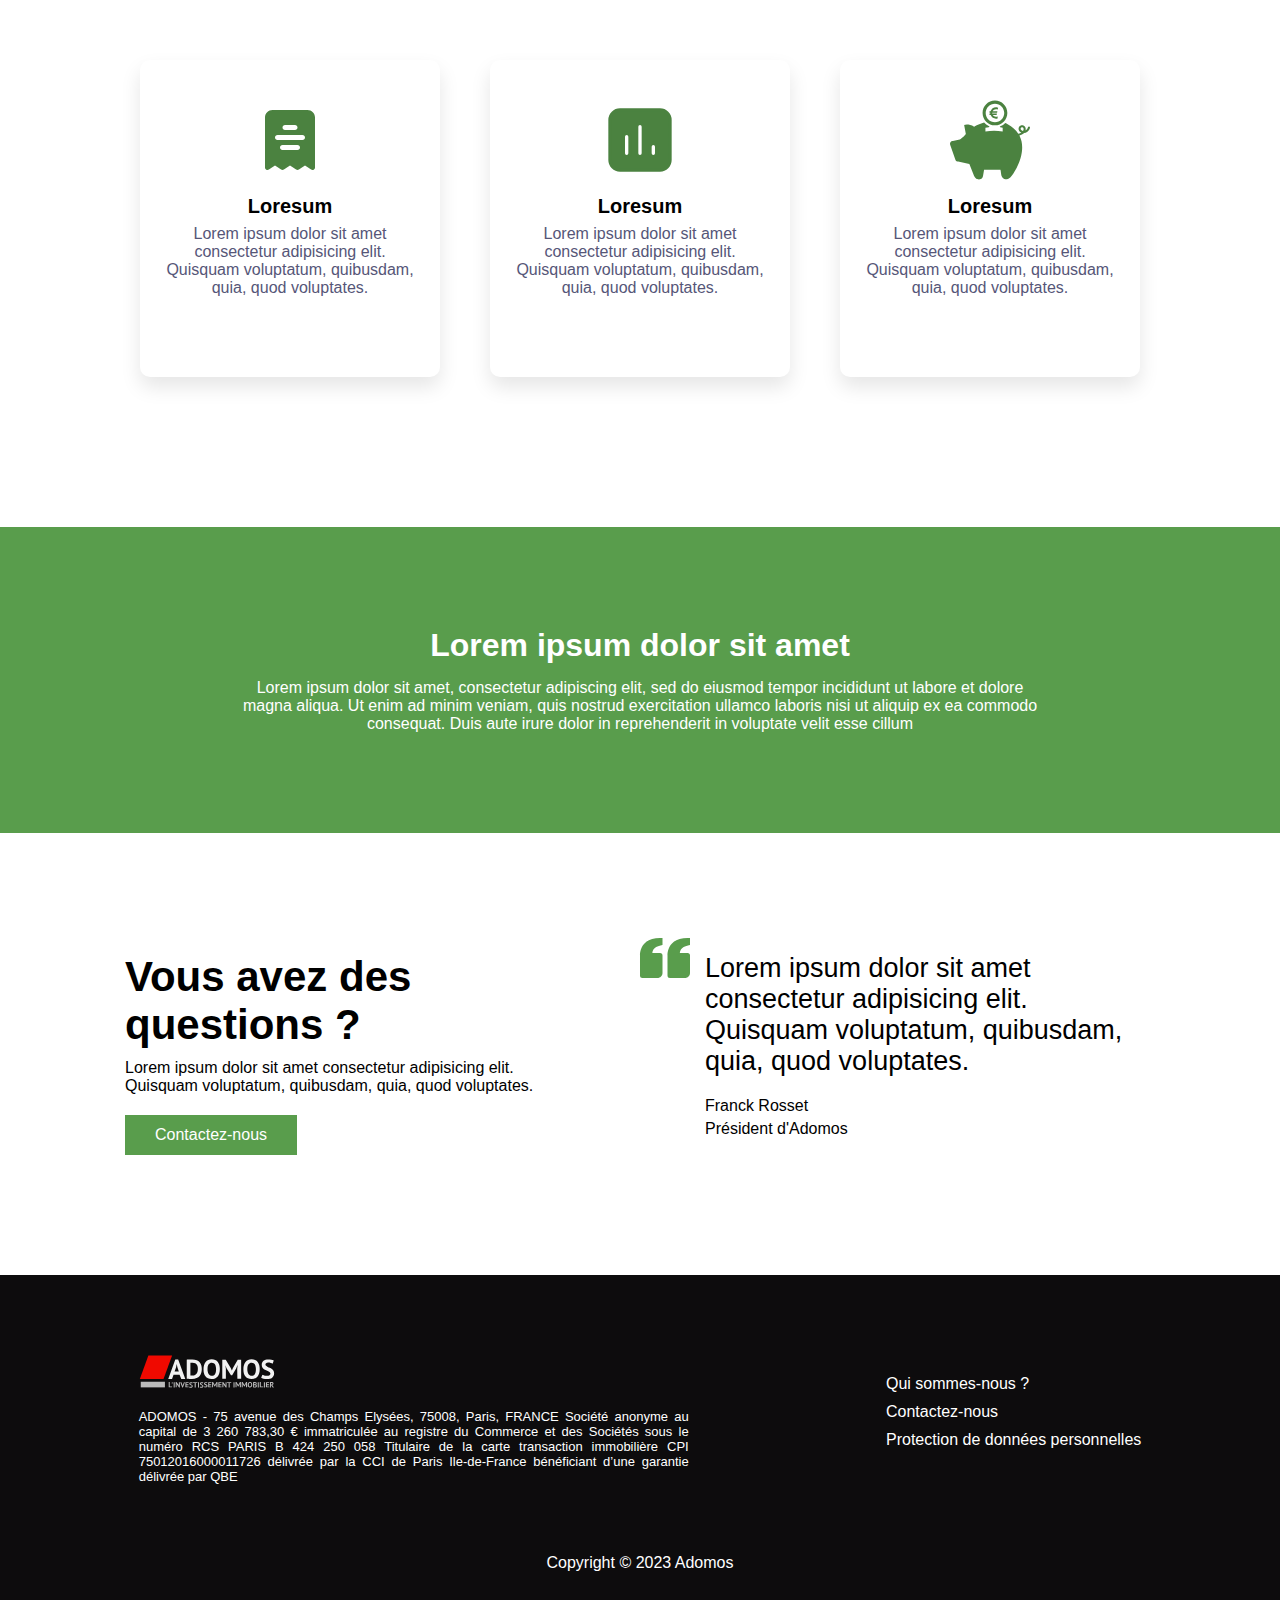
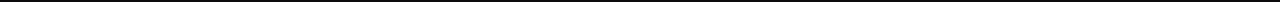
==== commit 0ee0045a: "Responsive layout" ====
--- a/index.html
+++ b/index.html
@@ -2,13 +2,14 @@
 <html>
   <head>
     <meta charset="UTF-8" />
+    <meta name="viewport" content="device-width, initial-scale=1.0" />
     <title>Aidomos</title>
     <link rel="stylesheet" type="text/css" href="css/index.css" />
   </head>
   <body>
     <header>
       <img src="images/logo.svg" alt="logo" />
-      <a class="primary-button">Se connecter</a>
+      <a class="primary-button login-button">Se connecter</a>
     </header>
     <main>
       <section class="main-section">
@@ -132,7 +133,7 @@
             Lorem ipsum dolor sit amet consectetur adipisicing elit. Quisquam
             voluptatum, quibusdam, quia, quod voluptates.
           </p>
-          <p class="quote-author">Franck ROSSET</p>
+          <p class="quote-author">Franck Rosset</p>
           <p class="">Président d'Adomos</p>
         </div>
       </section>
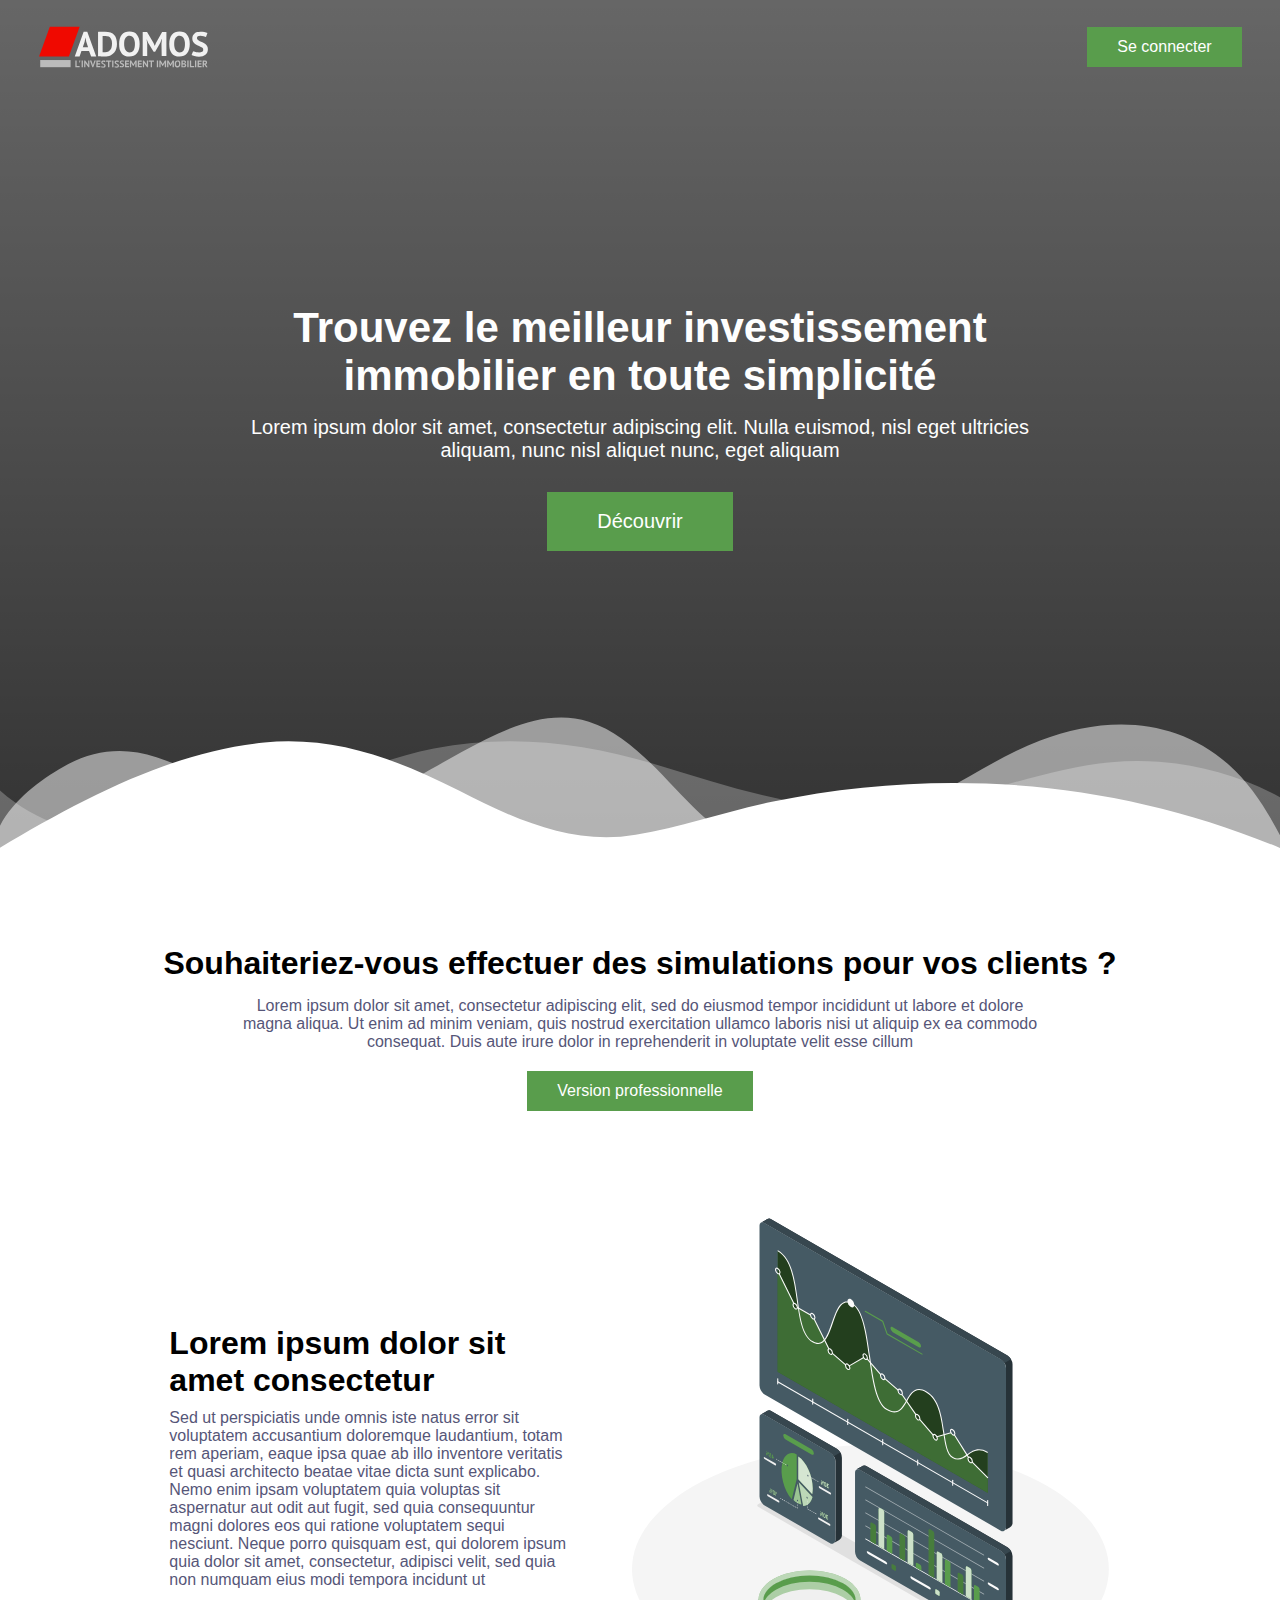
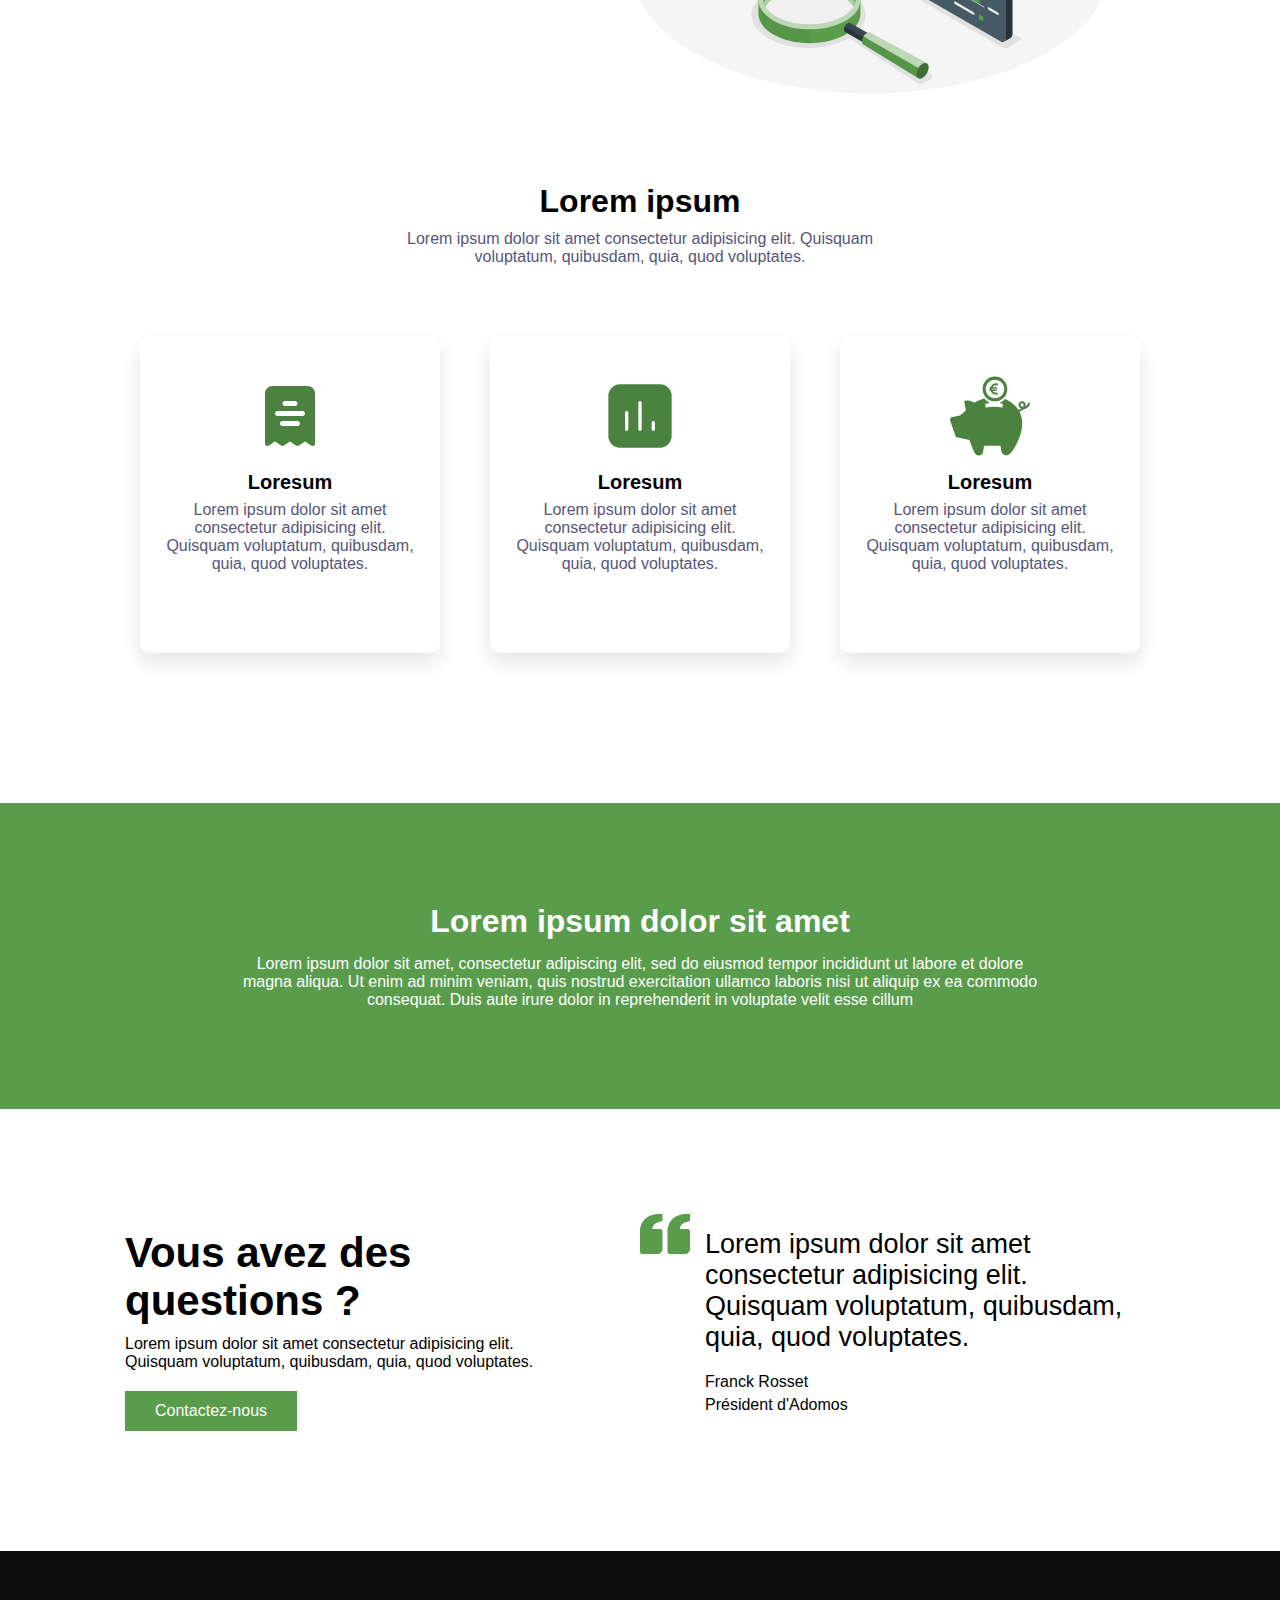
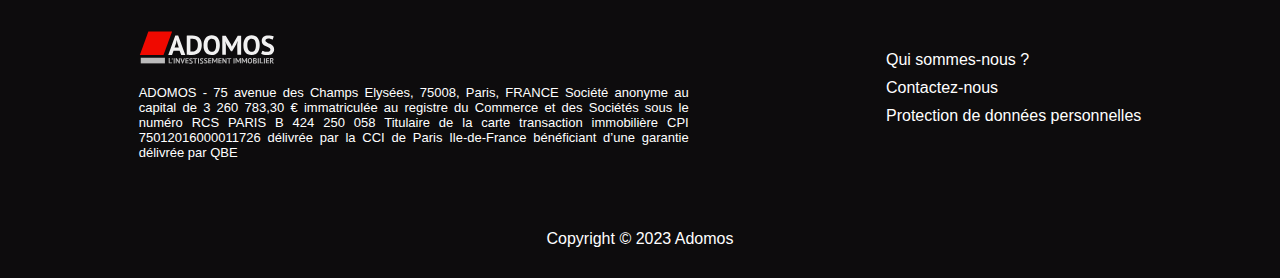
==== commit 492f6c7a: "Add a sixth section" ====
--- a/index.html
+++ b/index.html
@@ -47,6 +47,19 @@
             ></path>
           </svg>
         </div>
+      </section>
+      <section class="section6">
+        <h2 class="secondary-title">
+          Souhaiteriez-vous effectuer des simulations pour vos clients ?
+        </h2>
+        <p class="section4-text">
+          Lorem ipsum dolor sit amet, consectetur adipiscing elit, sed do
+          eiusmod tempor incididunt ut labore et dolore magna aliqua. Ut enim ad
+          minim veniam, quis nostrud exercitation ullamco laboris nisi ut
+          aliquip ex ea commodo consequat. Duis aute irure dolor in
+          reprehenderit in voluptate velit esse cillum
+        </p>
+        <a class="primary-button"> Version professionnelle </a>
       </section>
       <section class="section2">
         <div class="section2-text">
--- a/css/index.css
+++ b/css/index.css
@@ -8,4 +8,5 @@
 @import "third-section.css";
 @import "fourth-section.css";
 @import "fifth-section.css";
+@import "sixth-section.css";
 @import "footer.css";
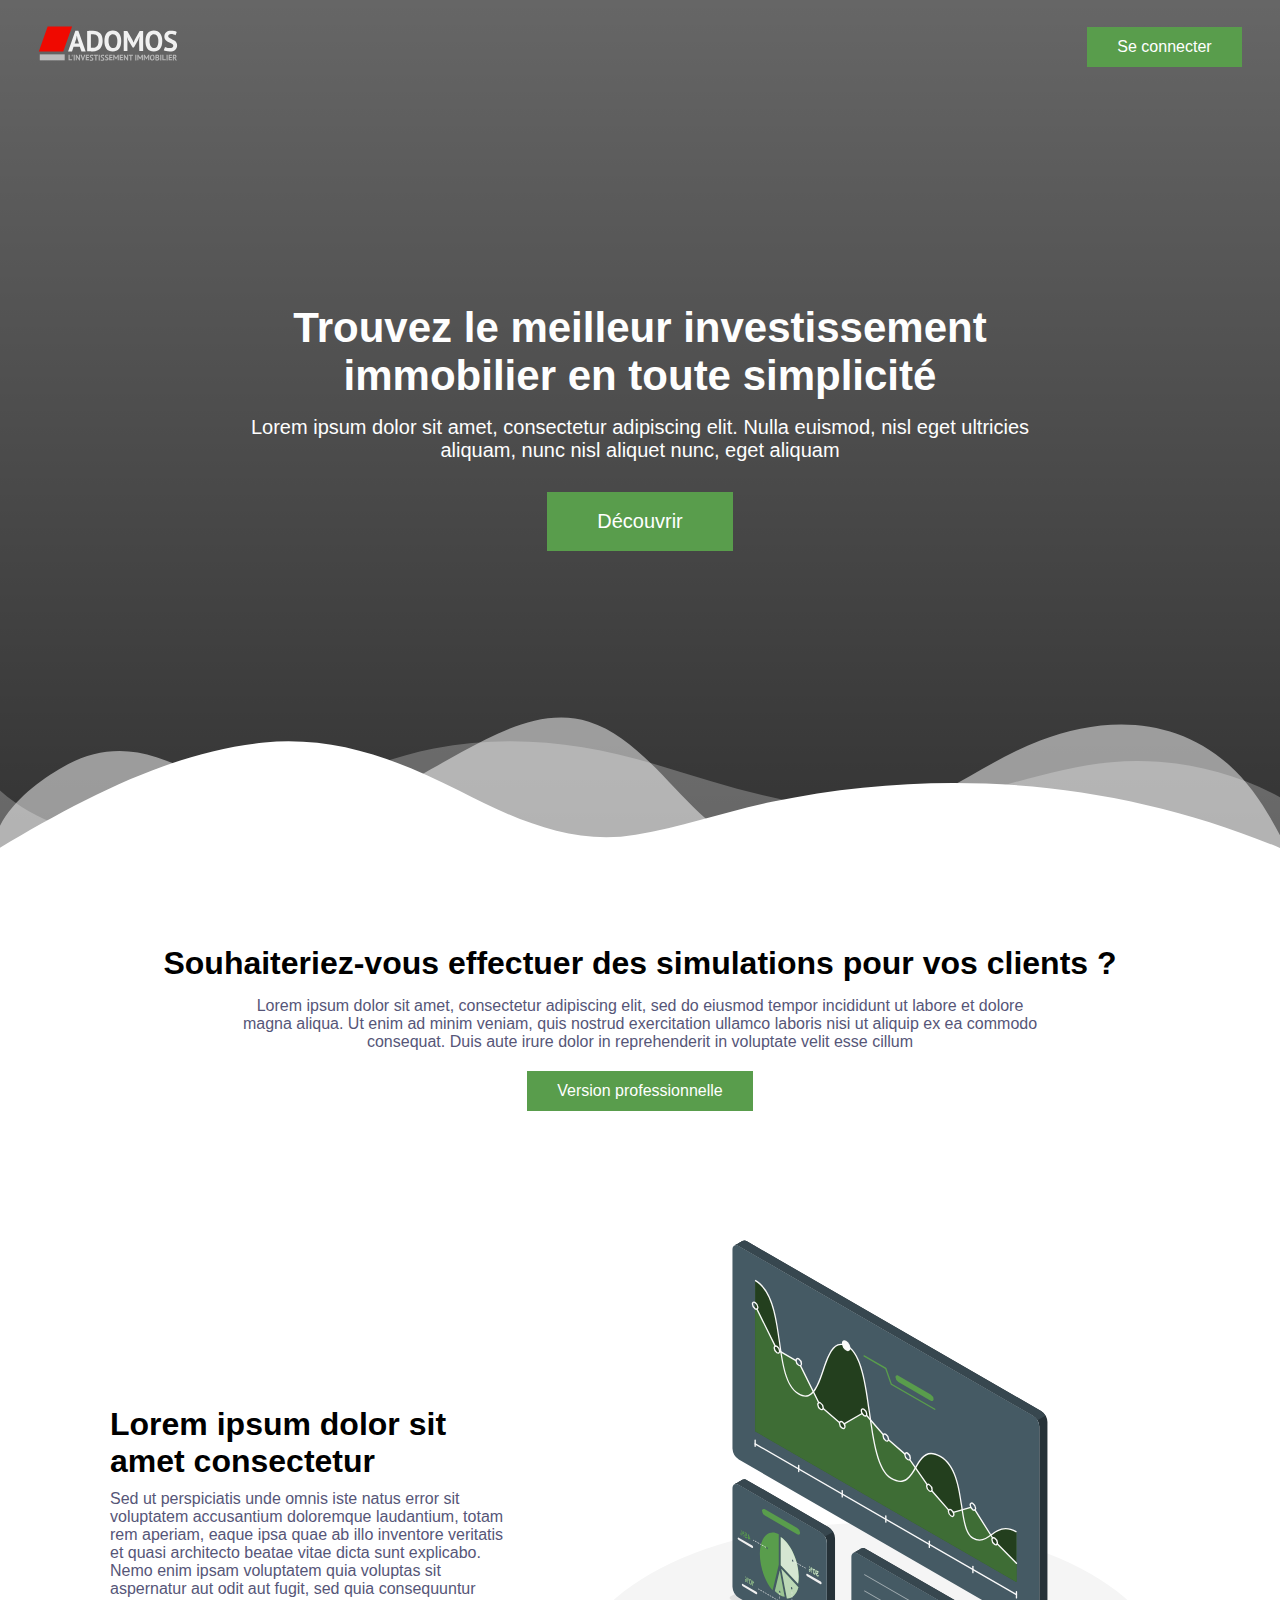
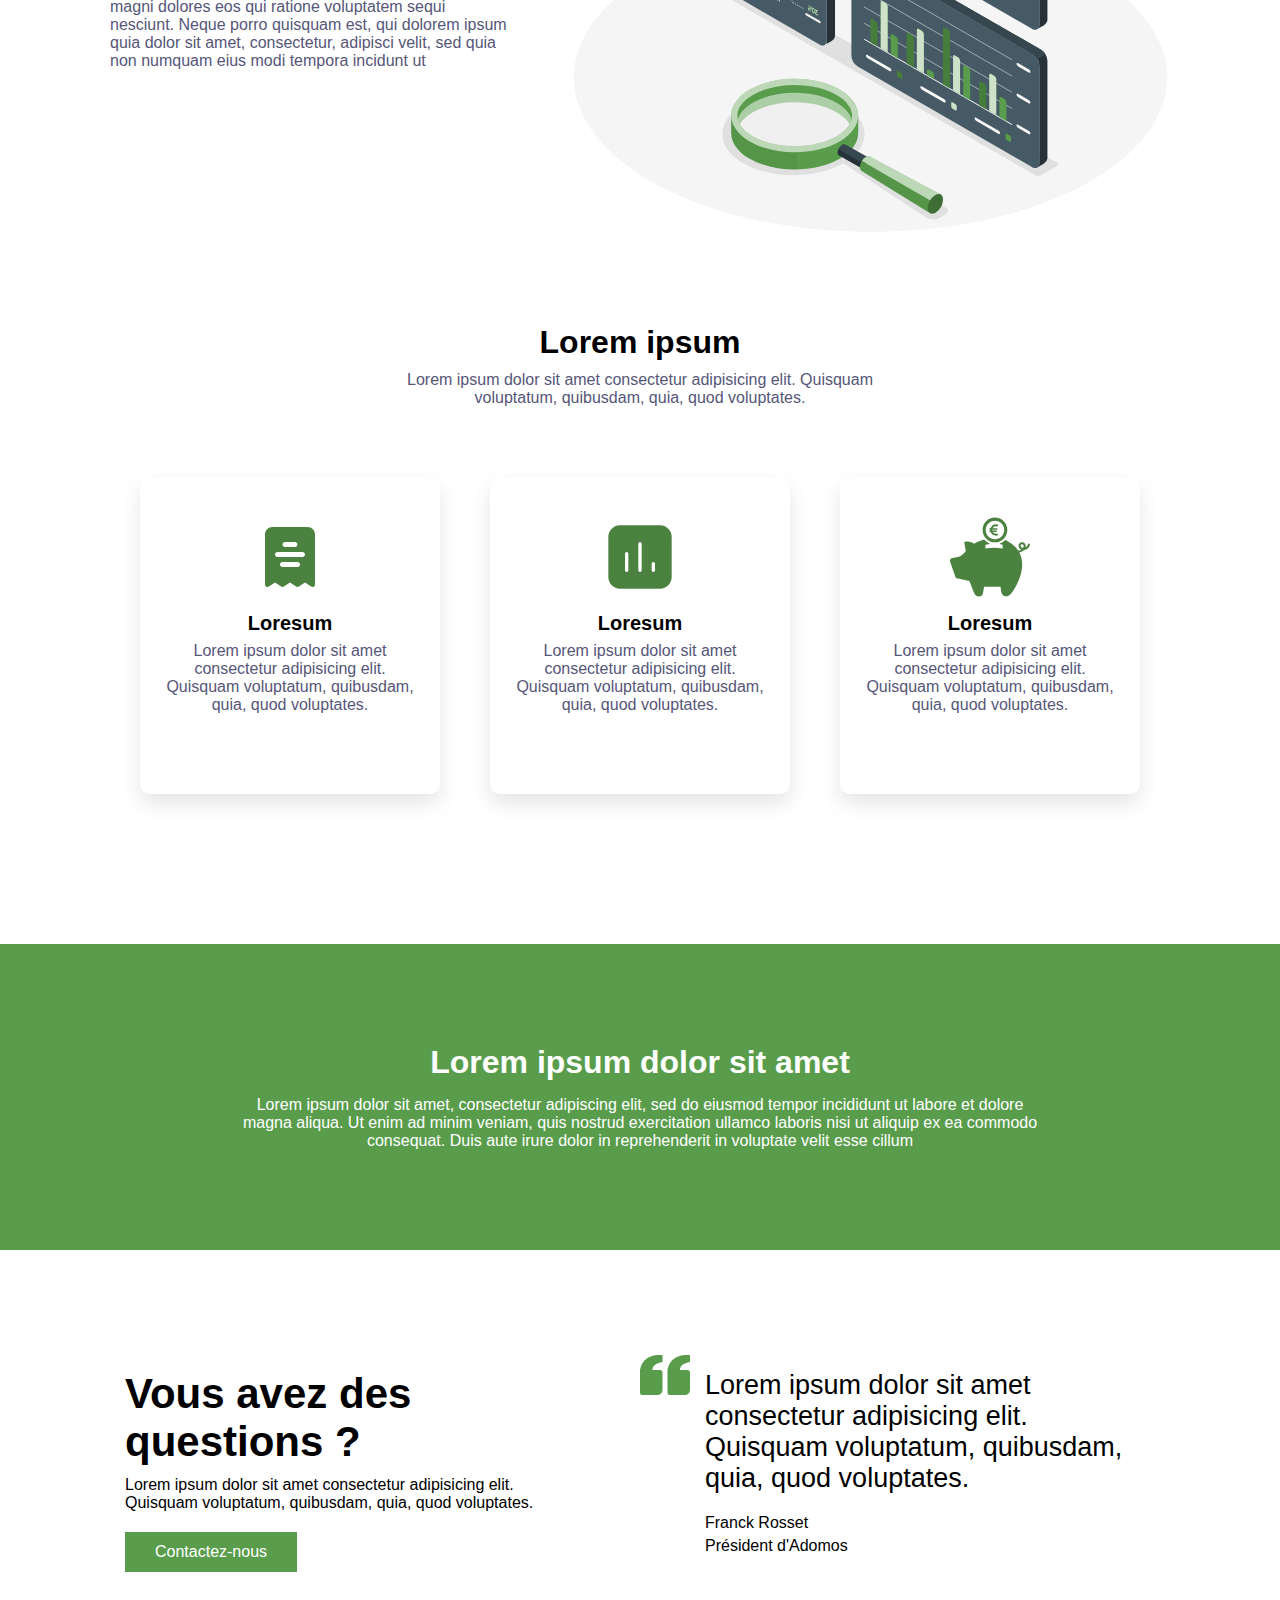
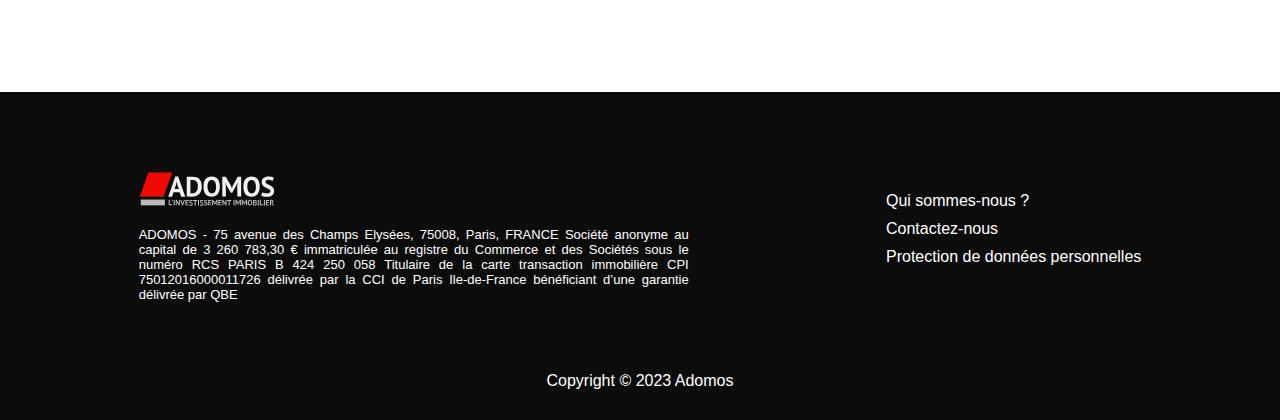
==== commit c8a57597: "Add an error page" ====
--- a/index.html
+++ b/index.html
@@ -8,7 +8,9 @@
   </head>
   <body>
     <header>
-      <img src="images/logo.svg" alt="logo" />
+      <a class="header-logo">
+        <img src="images/logo.svg" alt="logo" href="/" />
+      </a>
       <a class="primary-button login-button">Se connecter</a>
     </header>
     <main>
@@ -21,7 +23,7 @@
           euismod, nisl eget ultricies aliquam, nunc nisl aliquet nunc, eget
           aliquam
         </p>
-        <a class="primary-button">Découvrir</a>
+        <a class="primary-button" href="notavailable.html">Découvrir</a>
 
         <!-- shape devider  -->
         <div class="section-devider">
@@ -59,7 +61,7 @@
           aliquip ex ea commodo consequat. Duis aute irure dolor in
           reprehenderit in voluptate velit esse cillum
         </p>
-        <a class="primary-button"> Version professionnelle </a>
+        <a class="primary-button" href="pro.html"> Version professionnelle </a>
       </section>
       <section class="section2">
         <div class="section2-text">
--- a/css/index.css
+++ b/css/index.css
@@ -9,4 +9,6 @@
 @import "fourth-section.css";
 @import "fifth-section.css";
 @import "sixth-section.css";
+@import "seventh-section.css";
+@import "error-view.css";
 @import "footer.css";
